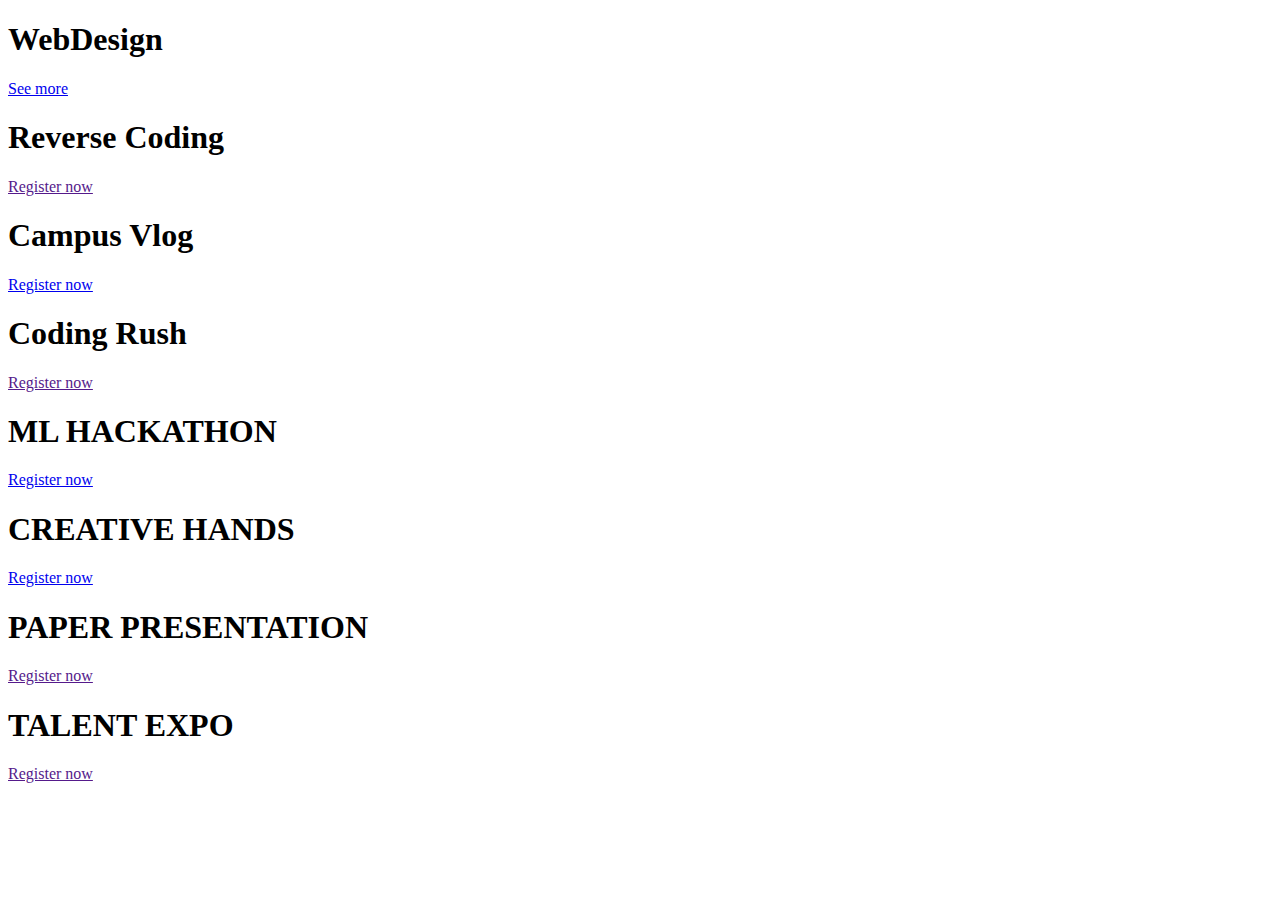
==== comp2.html @ ed6b5eee "add department pages" ====
<!DOCTYPE html>
<html lang="en">
<head>
    <meta charset="UTF-8">
    <meta name="viewport" content="width=device-width, initial-scale=1.0">
    <title>CSM / CSD events</title>
    <link rel="stylesheet" href="comp.css">
</head>
<body>
    <div id="ShopSection">
        <div class="shop-section" id="ShopSection">
         <body>   
            <div class="box">
                <div class="box-content">
                    <h1>WebDesign</h1>
                <div class="box-img combox" style='background-image:url("CSM5.jpg");'></div>
                    <a href="https://docs.google.com/forms/u/1/d/e/1FAIpQLSf3CJtyExKbaotkoPT_Ss6d7QWaUjSEaVtRKXpmKVkmOqycRw/formResponse" target="_blank" rel="noreferrer">See more</a>
                </div>
            </div>
            <div class="box">
                <div class="box-content">
                    <h1>Reverse Coding</h1>
                <div class="box-img combox" style='background-image:url("CSM2.jpg");'></div>
                  <a href="">Register now</a>
                </div>
            </div>
            <div class="box">
                <div class="box-content">
                    <h1>Campus Vlog</h1>
                <div class="box-img combox" style='background-image:url("CSM.jpg");'></div>
                    <a href="https://forms.gle/aoMnmqzrS4AEQKAJA">Register now</a>
                </div>
            </div>
            <div class="box">
                <div class="box-content">
                    <h1>Coding Rush</h1>
                <div class="box-img combox" style='background-image:url("CSM3.jpg");'></div>
                  <a href="">Register now</a>
                </div>
            </div>
            <div class="box">
                <div class="box-content">
                    <h1>ML HACKATHON</h1>
                <div class="box-img combox" style='background-image:url("CSM4.jpg");'></div>
                    <a href="https://docs.google.com/forms/d/e/1FAIpQLSd-WF79NMCqoKYkGYsHy3KmKZ9RJ1dJMsUmceOheD16xy2SgA/viewform?usp=pp_url">Register now</a>
                </div>
            </div>
            <div class="box">
                <div class="box-content">
                    <h1>CREATIVE HANDS</h1>
                <div class="box-img combox" style='background-image:url("CSM6.jpg");'></div>
                    <a href="https://forms.gle/XTxxqRQDrFU21MUy9">Register now</a>
                </div>
            </div>
            <div class="box">
                <div class="box-content">
                    <h1>PAPER PRESENTATION</h1>
                <div class="box-img combox" style='background-image:url("CSM7.jpg");'></div>
                  <a href="">Register now</a>
                </div>
            </div>
            <div class="box8 box">
                <div class="box-content">
                    <h1>TALENT EXPO</h1>
                <div class="box-img combox" style='background-image:url("CSM8.jpg");'></div>
                  <a href="">Register now</a>
                </div>
            </div>
          </body>  
        </div>
    </div>
</body>
</html>
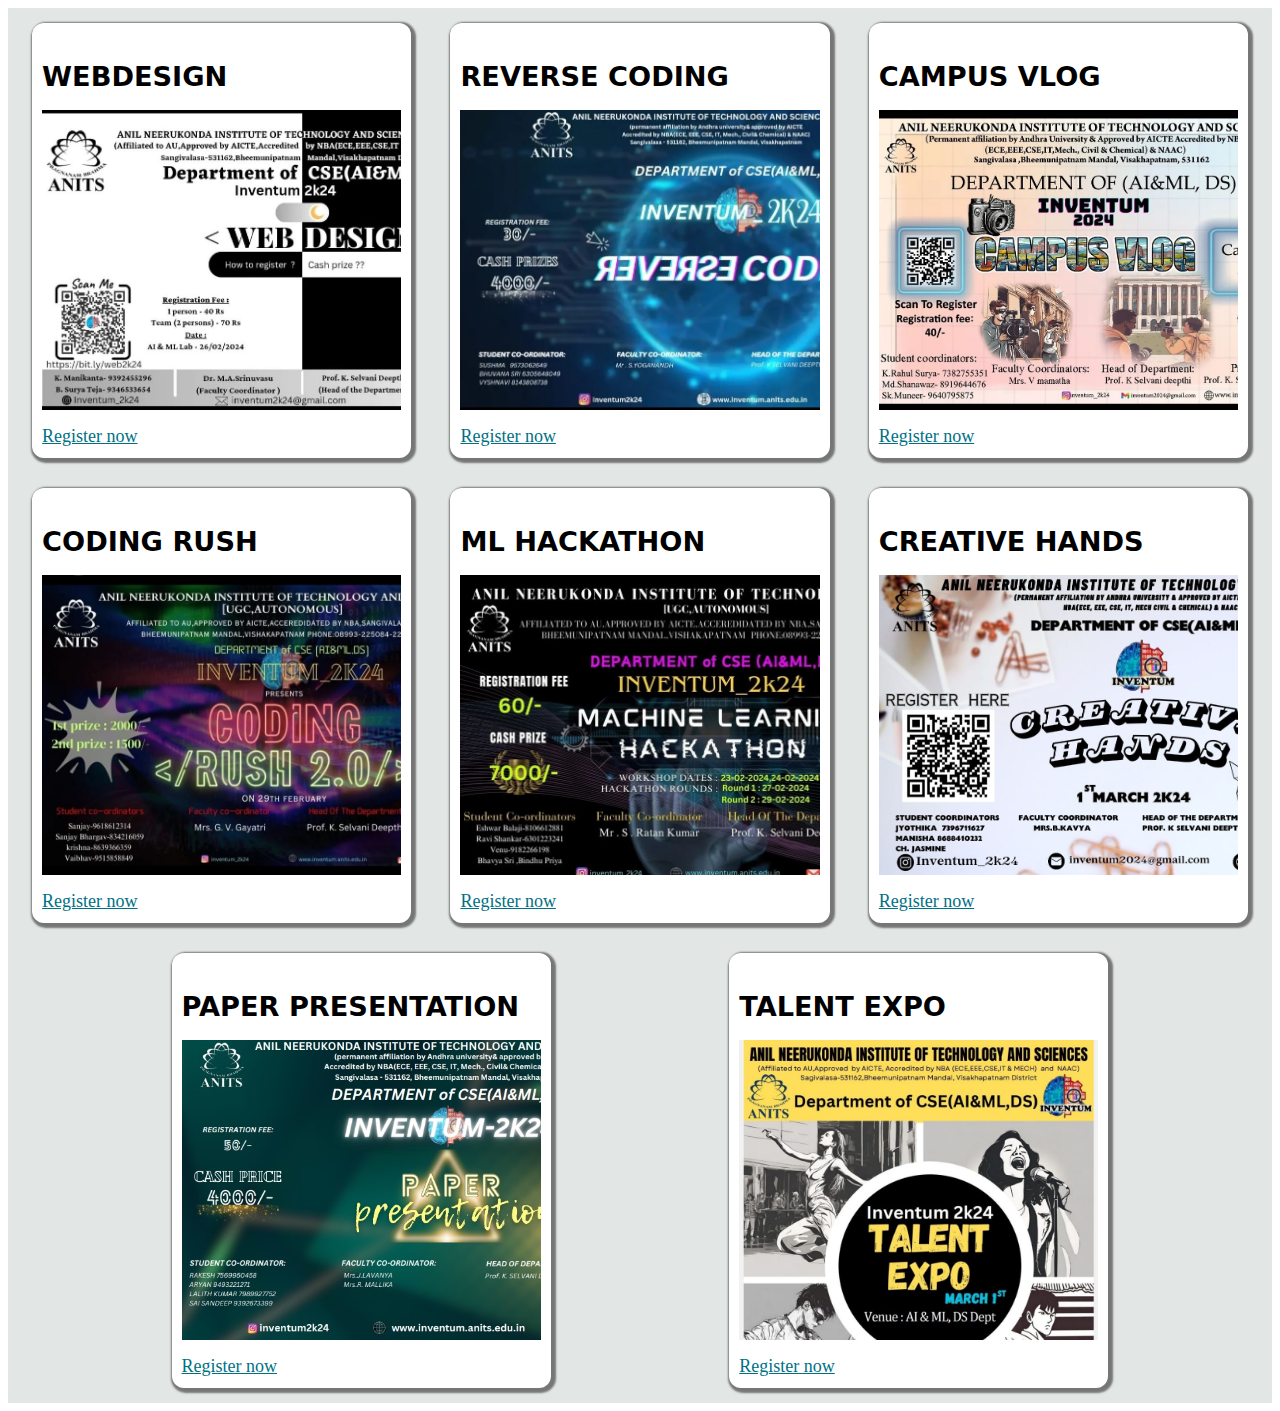
==== commit 1d654e30: "Add registration links in Departments & rename titles" ====
--- a/comp2.html
+++ b/comp2.html
@@ -14,14 +14,14 @@
                 <div class="box-content">
                     <h1>WebDesign</h1>
                 <div class="box-img combox" style='background-image:url("CSM5.jpg");'></div>
-                    <a href="https://docs.google.com/forms/u/1/d/e/1FAIpQLSf3CJtyExKbaotkoPT_Ss6d7QWaUjSEaVtRKXpmKVkmOqycRw/formResponse" target="_blank" rel="noreferrer">See more</a>
+                    <a href="https://docs.google.com/forms/u/1/d/e/1FAIpQLSf3CJtyExKbaotkoPT_Ss6d7QWaUjSEaVtRKXpmKVkmOqycRw/formResponse" target="_blank" rel="noreferrer">Register now</a>
                 </div>
             </div>
             <div class="box">
                 <div class="box-content">
                     <h1>Reverse Coding</h1>
                 <div class="box-img combox" style='background-image:url("CSM2.jpg");'></div>
-                  <a href="">Register now</a>
+                  <a href="https://docs.google.com/forms/u/1/d/e/1FAIpQLSc8EaP7urMHU5_c3knZqGkxLsZQixFoqdR_bl-gb_z7bq0UpA/closedform">Register now</a>
                 </div>
             </div>
             <div class="box">
@@ -35,7 +35,7 @@
                 <div class="box-content">
                     <h1>Coding Rush</h1>
                 <div class="box-img combox" style='background-image:url("CSM3.jpg");'></div>
-                  <a href="">Register now</a>
+                  <a href="https://docs.google.com/forms/d/e/1FAIpQLScv5dhXb6VeEaozOIORARUMXhtABV7TgJMr_O83g-5tz_iHOw/viewform">Register now</a>
                 </div>
             </div>
             <div class="box">
@@ -56,14 +56,14 @@
                 <div class="box-content">
                     <h1>PAPER PRESENTATION</h1>
                 <div class="box-img combox" style='background-image:url("CSM7.jpg");'></div>
-                  <a href="">Register now</a>
+                  <a href="https://docs.google.com/forms/d/e/1FAIpQLScpoa4gXsktqR3hT9H6_ka723x5Y_YOYqbZtEBLoCC9fWbTKQ/viewform">Register now</a>
                 </div>
             </div>
             <div class="box8 box">
                 <div class="box-content">
                     <h1>TALENT EXPO</h1>
                 <div class="box-img combox" style='background-image:url("CSM8.jpg");'></div>
-                  <a href="">Register now</a>
+                  <a href="https://docs.google.com/forms/d/e/1FAIpQLSfHmGPAs0HZt3ZhyMZkz5P2ZlO8msPWRJwbZhuIXJH_-s84sA/viewform">Register now</a>
                 </div>
             </div>
           </body>  
--- a/comp.css
+++ b/comp.css
@@ -0,0 +1,243 @@
+.home {
+    background-image: url("Anits.jpg");
+    height: 100vh;
+    width: 100vw;
+    background-size: cover;
+    margin: 20px;
+    opacity: 1;
+}
+
+
+
+.StartBtn {
+    position: relative;
+    left: 50%;
+    right: 50%;
+    bottom: 5%;
+    top: 80%;
+    color: white;
+    font-family: verdana;
+    font-weight: normal;
+    background-color: black;
+    border-radius: 20px;
+    font-size: 1.2rem;
+    padding: 20px;
+    justify-content: center;
+}
+
+/*Third Section*/
+
+.shop-section {
+    display: flex;
+    flex-wrap: wrap;
+    justify-content: space-evenly;
+    background-color: #e2e7e6;
+}
+
+
+.box {
+    height: 400px;
+    width: 30%;
+    background-color: white;
+    padding: 20px 0px 15px;
+    margin: 15px;
+    border-radius: 12px;
+    box-shadow: 2px 2px 2px 3px #767676;
+}
+
+
+.box-img {
+    height: 300px;
+    background-size: cover;
+    margin-top: 1rem;
+    margin-bottom: 1rem;
+
+}
+
+.combox {
+    width: 100%;
+}
+
+.box-content {
+    margin-left: 10px;
+    margin-right: 10px;
+}
+
+.box-content a {
+    font-size: 18px;
+    color: #007185;
+    cursor: pointer;
+}
+
+
+
+.box-content h1 {
+    font-size: 1.7rem;
+    font-family: system-ui, -apple-system, BlinkMacSystemFont, 'Segoe UI', Roboto, Oxygen, Ubuntu, Cantarell, 'Open Sans', 'Helvetica Neue', sans-serif;
+    text-transform:uppercase;
+}
+
+/*Second Slide*/
+
+.back {
+    background-image: url("6.png");
+    height: 300vh;
+    width: 100vw;
+    background-size: cover;
+}
+
+.headfont {
+    text-align: left;
+    font-family: Cambria, Cochin, Georgia, Times, 'Times New Roman', serif;
+    font-size: 60px;
+    font-weight: bold;
+    padding: 30px;
+}
+
+.favorite-place-card-container {
+    background-color: white;
+    font-size: 30px;
+    font-family: 'Times New Roman', Times, serif;
+    border-radius: 8px;
+    padding: 16px;
+    margin: 20px;
+}
+
+.favorite-place-card-heading {
+    color: black;
+    font-family: Georgia, 'Times New Roman', Times, serif;
+    font-size: 46px;
+    font-weight: bold;
+    padding: 5px;
+
+}
+
+.favorite-place-card-paragraph {
+    color: black;
+    font-family: Georgia, 'Times New Roman', Times, serif;
+    font-size: 24px;
+    line-height: 2rem;
+    padding: 16px;
+    width: 60vw;
+}
+
+
+.favorite-place-card-image {
+    width: 30vw;
+    padding: 10px;
+    border-radius: 12px;
+    position: relative;
+    left: 20px;
+}
+
+/*final Section*/
+
+.backg {
+    background-image: url("6.png");
+    height: 100vh;
+    width: 100vw;
+    background-size: cover;
+    padding: 50px;
+    display: flex;
+    justify-content: space-evenly;
+}
+
+.inSection1 {
+    background-color: rgb(167, 166, 166);
+    height: 90vh;
+    width: 55vw;
+    margin-left: 50px;
+
+}
+
+
+.inSection1p {
+    color: black;
+    font-family: Verdana;
+    font-size: 1.5rem;
+}
+
+.inSection2 {
+    background-color: rgb(167, 166, 166);
+}
+
+
+#csm-dept-events-btn {
+    background-color: #111;
+    border: none;
+    offset: none;
+    border-radius: 12px;
+    padding: 10px;
+}
+
+
+#csm-dept-events-btn>a {
+    color: white;
+    text-decoration: none;
+}
+
+
+#csm-dept-events-btn>a:hover {
+    cursor: pointer;
+    color: #d5d5d5;
+}
+
+#cse-dept-events-btn {
+    background-color: #111;
+    border: none;
+    offset: none;
+    border-radius: 12px;
+    padding: 10px;
+}
+
+
+#cse-dept-events-btn>a {
+    color: white;
+    text-decoration: none;
+}
+
+
+#cse-dept-events-btn>a:hover {
+    cursor: pointer;
+    color: #d5d5d5;
+}
+
+#mech-dept-events-btn {
+    background-color: #111;
+    border: none;
+    offset: none;
+    border-radius: 12px;
+    padding: 10px;
+}
+
+
+#mech-dept-events-btn>a {
+    color: white;
+    text-decoration: none;
+}
+
+
+#mech-dept-events-btn>a:hover {
+    cursor: pointer;
+    color: #d5d5d5;
+}
+
+#it-dept-events-btn {
+    background-color: #111;
+    border: none;
+    offset: none;
+    border-radius: 12px;
+    padding: 10px;
+}
+
+
+#it-dept-events-btn>a {
+    color: white;
+    text-decoration: none;
+}
+
+
+#it-dept-events-btn>a:hover {
+    cursor: pointer;
+    color: #d5d5d5;
+}